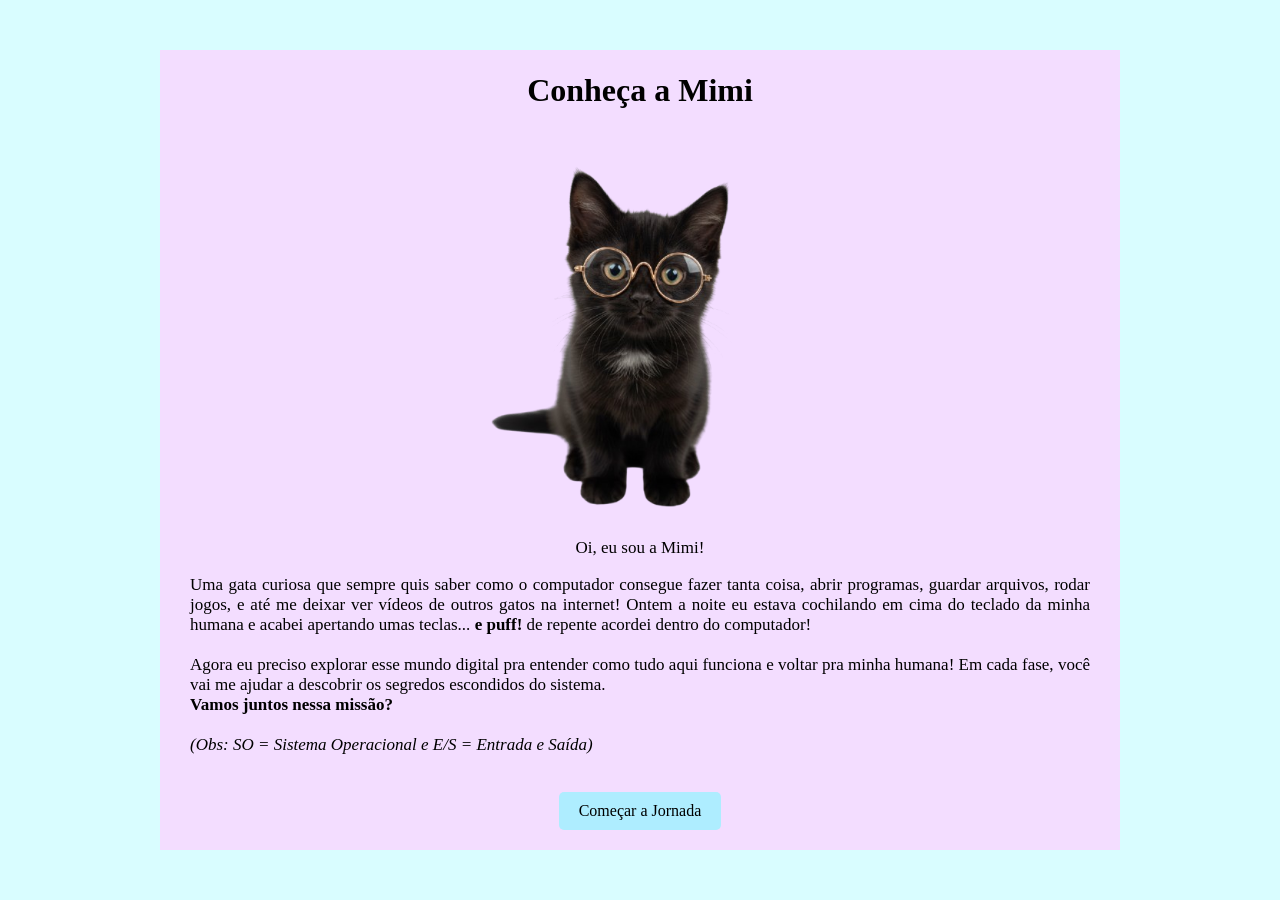
==== index.html @ 21d63133 "versão 1 do jogo" ====
<!DOCTYPE html>
<html lang="pt-BR">
<head>
    <meta charset="UTF-8">
    <meta name="viewport" content="width=device-width, initial-scale=1.0">
    <title>mimi.exe</title>
    <link rel="stylesheet" href="style.css">
</head>
<body>
    <div class="container">
        <h1>Conheça a Mimi </h1>
        <img src="imagens/gato.png" alt="Mimi curioso" class="miau-img">
        <section id="texto-doido">
            <span id="oi-mimi">Oi, eu sou a Mimi!</span>
            <p class="miau-txt">
                Uma gata curiosa que sempre quis saber como o computador consegue fazer tanta coisa, abrir programas, guardar arquivos, rodar jogos, e até me deixar ver vídeos de outros gatos na internet!
                Ontem a noite eu estava cochilando em cima do teclado da minha humana e acabei apertando umas teclas... <b>e puff!</b> de repente acordei dentro do computador!<br><br>
                Agora eu preciso explorar esse mundo digital pra entender como tudo aqui funciona e voltar pra minha humana!
                Em cada fase, você vai me ajudar a descobrir os segredos escondidos do sistema.<br>
                <b>Vamos juntos nessa missão?</b><br><br>
                <i>(Obs: SO = Sistema Operacional e E/S = Entrada e Saída)</i>
            </p>
        </section>
        <button id="startBtn">Começar a Jornada</button>
    </div>

    <script>
        const startBtn = document.getElementById("startBtn");

        startBtn.addEventListener("click", () => { 
        document.body.style.transition = "opacity 0.8s ease";
        document.body.style.opacity = "0"; // dá o fade-out

        setTimeout(() => {
            window.location.href = "jogo.html";
        }, 800); // espera o fade acabar antes de mudar de página
        });
    </script>
</body>
</html>
---- style.css ----
body {
    font-family: Rockwell;
    background-color: #c9fdffb2;
    color: #000;
    display: flex;
    justify-content: center;
    align-items: center;
    height: 100vh;
    margin: 0;
    opacity: 1;
    transition: opacity 0.8s ease;
}


.container {
    background-color: #ffd0ffb2;
    text-align: center;
    min-width: 900px;
    min-height: 700px;
}

button {
    background-color: #aeedff;
    color: #000000;
    border: none;
    padding: 10px 20px;
    margin-top: 20px;
    margin-bottom: 20px;
    cursor: pointer;
    border-radius: 5px;
    width: 25px 10px;
    font-family: Rockwell;
    font-size: medium;
}

button:hover {
    opacity: 0.8;
}

.hidden {
    display: none;
}

#question-container {
    margin-top: 30px;
    width: 126%;
    text-align: center;
    margin-left: -13%;
}


.option {
    display: block;
    background-color: #f5f5f5;
    border: 2px solid #dadedd;
    padding: 10px;
    margin: 8px auto;
    width: 80%;
    cursor: pointer;
    border-radius: 5px;
}

.option:hover {
    background-color: #aeedff;
}

#cpu-container {
    margin-top: 30px;
}


.unlock-container {
    text-align: center;
    margin-top: 20px;
}

.unlock-container .piece-img {
    width: 200px; 
    height: auto;
    margin-bottom: 10px;
}


#pieces {
    display: flex;
    flex-wrap: wrap;
    justify-content: center;
    gap: 5px;
    margin-top: 5px;
}

#pieces .piece-img {
    width: 100px; 
    height: auto;
}
.miau-img
{
    height: 40%;
    width: 40%;
    margin: 10px 0;
    animation: float 2s ease-in-out infinite;
}

#texto-doido
{
    margin: 0 auto;
    font-size: 17px;
    font-family: Rockwell;
    padding: 0px 30px;
    max-width: 900px;
}

.miau-txt
{
    text-align: justify;
    
}

@keyframes float
{
    0%, 100% { transform: translateY(0); }
    50% { transform: translateY(-10px); }
}

#miauMascote
{
    position: fixed;
    bottom: 50px;       
    right: 25%;         
    transform: translate(0, 0); 
    width: 180px;       
    opacity: 0;
    transition: all 0.8s ease;
    z-index: 1000;
}

#miauMensagem
{
    position: fixed;
    bottom: 250px;      
    right: 20%;         
    transform: translate(0, 0); 
    background: #aeedff;
    color: #000000;
    padding: 15px 25px; 
    border-radius: 16px;
    font-weight: bold;
    font-size: 20px;    
    opacity: 0;
    transition: all 0.8s ease;
    z-index: 999;
}

#miauMascote.show
{
    opacity: 1;
    transform: translateY(0);
}

#miauMensagem.show
{
    opacity: 1;
    transform: translateY(0);
}

#question-container p {
    font-size: 20px; 
    line-height: 28px;
}

#question-container h2 {
    font-size: 26px;
    margin-bottom: 15px;
}

.fade {
  opacity: 0;
  transition: opacity 0.8s ease;
}

.show {
  opacity: 1;
}

.h2
{
    font-weight: bold;
    font-size: 20px; 
}

.Mimidona
{
    width: 100%;
    margin: 10px;
}

.inicio
{
    width: 100%;
    margin: 10px;
    
}
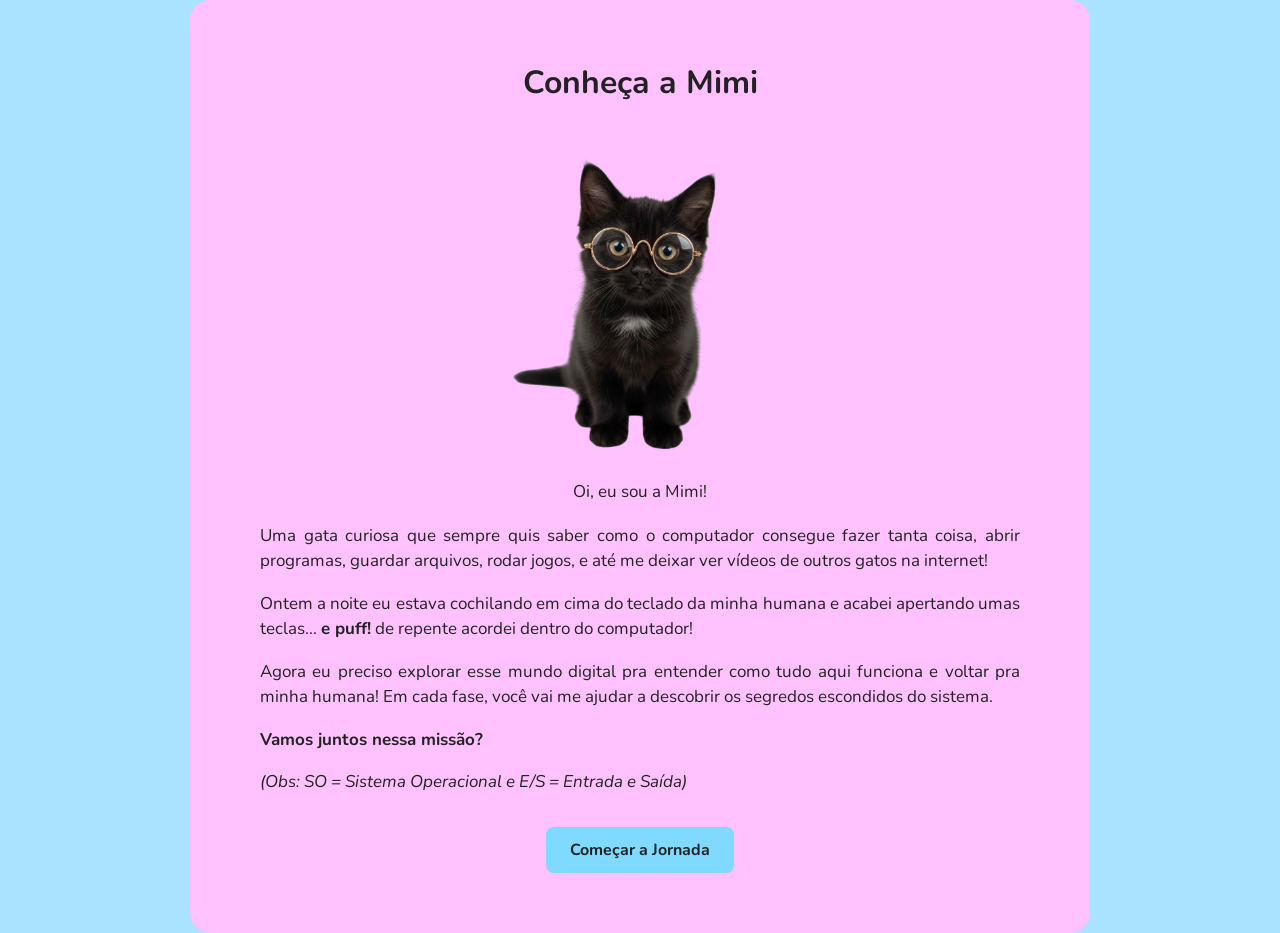
==== commit a156614b: "refactor: ajustes gerais no UI" ====
--- a/index.html
+++ b/index.html
@@ -1,40 +1,48 @@
 <!DOCTYPE html>
 <html lang="pt-BR">
+
 <head>
     <meta charset="UTF-8">
     <meta name="viewport" content="width=device-width, initial-scale=1.0">
-    <title>mimi.exe</title>
+    <title>Jogo da Mimi</title>
+    <link rel="preconnect" href="https://fonts.googleapis.com">
+    <link rel="preconnect" href="https://fonts.gstatic.com" crossorigin>
+    <link href="https://fonts.googleapis.com/css2?family=Nunito:wght@400;700;800&display=swap" rel="stylesheet">
     <link rel="stylesheet" href="style.css">
 </head>
+
 <body>
-    <div class="container">
+    <main class="container">
         <h1>Conheça a Mimi </h1>
         <img src="imagens/gato.png" alt="Mimi curioso" class="miau-img">
         <section id="texto-doido">
             <span id="oi-mimi">Oi, eu sou a Mimi!</span>
-            <p class="miau-txt">
-                Uma gata curiosa que sempre quis saber como o computador consegue fazer tanta coisa, abrir programas, guardar arquivos, rodar jogos, e até me deixar ver vídeos de outros gatos na internet!
-                Ontem a noite eu estava cochilando em cima do teclado da minha humana e acabei apertando umas teclas... <b>e puff!</b> de repente acordei dentro do computador!<br><br>
-                Agora eu preciso explorar esse mundo digital pra entender como tudo aqui funciona e voltar pra minha humana!
-                Em cada fase, você vai me ajudar a descobrir os segredos escondidos do sistema.<br>
-                <b>Vamos juntos nessa missão?</b><br><br>
-                <i>(Obs: SO = Sistema Operacional e E/S = Entrada e Saída)</i>
-            </p>
+            <div class="miau-txt">
+                <p>Uma gata curiosa que sempre quis saber como o computador consegue fazer tanta coisa, abrir programas,
+                    guardar arquivos, rodar jogos, e até me deixar ver vídeos de outros gatos na internet!</p>
+                <p>Ontem a noite eu estava cochilando em cima do teclado da minha humana e acabei apertando umas
+                    teclas... <b>e puff!</b> de repente acordei dentro do computador!</p>
+                <p>Agora eu preciso explorar esse mundo digital pra entender como tudo aqui funciona e voltar pra minha
+                    humana! Em cada fase, você vai me ajudar a descobrir os segredos escondidos do sistema.</p>
+                <p><b>Vamos juntos nessa missão?</b></p>
+                <p><i>(Obs: SO = Sistema Operacional e E/S = Entrada e Saída)</i></p>
+            </div>
         </section>
         <button id="startBtn">Começar a Jornada</button>
-    </div>
+    </main>
 
     <script>
         const startBtn = document.getElementById("startBtn");
 
-        startBtn.addEventListener("click", () => { 
-        document.body.style.transition = "opacity 0.8s ease";
-        document.body.style.opacity = "0"; // dá o fade-out
+        startBtn.addEventListener("click", () => {
+            document.body.style.transition = "opacity 0.8s ease";
+            document.body.style.opacity = "0"; // dá o fade-out
 
-        setTimeout(() => {
-            window.location.href = "jogo.html";
-        }, 800); // espera o fade acabar antes de mudar de página
+            setTimeout(() => {
+                window.location.href = "jogo.html";
+            }, 800); // espera o fade acabar antes de mudar de página
         });
     </script>
 </body>
-</html>
+
+</html>
--- a/style.css
+++ b/style.css
@@ -1,176 +1,195 @@
+:root {
+  --bg-primary: #aae3ff;
+  --bg-container: #ffc2ff;
+  --btn-bg: #80d9ff;
+  --btn-hover: #4dc4ff;
+  --text-color: #222222;
+  --font-main: 'Nunito', sans-serif;
+}
+
 body {
-    font-family: Rockwell;
-    background-color: #c9fdffb2;
-    color: #000;
-    display: flex;
-    justify-content: center;
-    align-items: center;
-    height: 100vh;
-    margin: 0;
-    opacity: 1;
-    transition: opacity 0.8s ease;
+  font-family: var(--font-main);
+  background-color: var(--bg-primary);
+  color: var(--text-color);
+  display: flex;
+  justify-content: center;
+  align-items: center;
+  min-height: 100vh;
+  margin: 0;
+  opacity: 1;
+  transition: opacity 0.8s ease;
 }
 
 
 .container {
-    background-color: #ffd0ffb2;
-    text-align: center;
-    min-width: 900px;
-    min-height: 700px;
+  background-color: var(--bg-container);
+  text-align: center;
+  width: 90%;
+  max-width: 900px;
+  min-height: 70vh;
+  padding: 40px;
+  border-radius: 20px;
+  box-sizing: border-box;
 }
 
 button {
-    background-color: #aeedff;
-    color: #000000;
-    border: none;
-    padding: 10px 20px;
-    margin-top: 20px;
-    margin-bottom: 20px;
-    cursor: pointer;
-    border-radius: 5px;
-    width: 25px 10px;
-    font-family: Rockwell;
-    font-size: medium;
+  background-color: var(--btn-bg);
+  color: var(--text-color);
+  border: none;
+  padding: 12px 24px;
+  margin-top: 20px;
+  margin-bottom: 20px;
+  cursor: pointer;
+  border-radius: 8px;
+  font-family: var(--font-main);
+  font-size: 1rem;
+  font-weight: 700;
+  transition: background-color 0.3s ease, transform 0.1s ease;
 }
 
 button:hover {
-    opacity: 0.8;
+  background-color: var(--btn-hover);
+  transform: translateY(-2px);
 }
 
 .hidden {
-    display: none;
+  display: none;
 }
 
 #question-container {
-    margin-top: 30px;
-    width: 126%;
-    text-align: center;
-    margin-left: -13%;
+  margin-top: 30px;
+  width: 100%;
+  text-align: center;
+  margin: 30px auto 0;
 }
 
 
 .option {
-    display: block;
-    background-color: #f5f5f5;
-    border: 2px solid #dadedd;
-    padding: 10px;
-    margin: 8px auto;
-    width: 80%;
-    cursor: pointer;
-    border-radius: 5px;
+  display: block;
+  background-color: #f5f5f5;
+  border: 2px solid #dadedd;
+  padding: 10px;
+  margin: 8px auto;
+  width: 80%;
+  cursor: pointer;
+  border-radius: 5px;
 }
 
 .option:hover {
-    background-color: #aeedff;
+  background-color: var(--btn-hover);
 }
 
 #cpu-container {
-    margin-top: 30px;
+  margin-top: 30px;
 }
 
 
 .unlock-container {
-    text-align: center;
-    margin-top: 20px;
+  text-align: center;
+  margin-top: 20px;
 }
 
 .unlock-container .piece-img {
-    width: 200px; 
-    height: auto;
-    margin-bottom: 10px;
+  width: 200px;
+  height: auto;
+  margin-bottom: 10px;
 }
 
 
 #pieces {
-    display: flex;
-    flex-wrap: wrap;
-    justify-content: center;
-    gap: 5px;
-    margin-top: 5px;
+  display: flex;
+  flex-wrap: wrap;
+  justify-content: center;
+  gap: 5px;
+  margin-top: 5px;
 }
 
 #pieces .piece-img {
-    width: 100px; 
-    height: auto;
-}
-.miau-img
-{
-    height: 40%;
-    width: 40%;
-    margin: 10px 0;
-    animation: float 2s ease-in-out infinite;
-}
-
-#texto-doido
-{
-    margin: 0 auto;
-    font-size: 17px;
-    font-family: Rockwell;
-    padding: 0px 30px;
-    max-width: 900px;
-}
-
-.miau-txt
-{
-    text-align: justify;
-    
-}
-
-@keyframes float
-{
-    0%, 100% { transform: translateY(0); }
-    50% { transform: translateY(-10px); }
-}
-
-#miauMascote
-{
-    position: fixed;
-    bottom: 50px;       
-    right: 25%;         
-    transform: translate(0, 0); 
-    width: 180px;       
-    opacity: 0;
-    transition: all 0.8s ease;
-    z-index: 1000;
-}
-
-#miauMensagem
-{
-    position: fixed;
-    bottom: 250px;      
-    right: 20%;         
-    transform: translate(0, 0); 
-    background: #aeedff;
-    color: #000000;
-    padding: 15px 25px; 
-    border-radius: 16px;
-    font-weight: bold;
-    font-size: 20px;    
-    opacity: 0;
-    transition: all 0.8s ease;
-    z-index: 999;
-}
-
-#miauMascote.show
-{
-    opacity: 1;
+  width: 100px;
+  height: auto;
+}
+
+.miau-img {
+  height: 40%;
+  width: 40%;
+  margin: 10px 0;
+  animation: float 2s ease-in-out infinite;
+}
+
+#texto-doido {
+  margin: 0 auto;
+  font-size: 17px;
+  padding: 0px 30px;
+  max-width: 900px;
+}
+
+.miau-txt {
+  text-align: justify;
+  margin-top: 20px;
+}
+
+.miau-txt p {
+  margin-bottom: 12px;
+  line-height: 1.5;
+}
+
+@keyframes float {
+
+  0%,
+  100% {
     transform: translateY(0);
-}
-
-#miauMensagem.show
-{
-    opacity: 1;
-    transform: translateY(0);
+  }
+
+  50% {
+    transform: translateY(-10px);
+  }
+}
+
+#miauMascote {
+  position: fixed;
+  bottom: 50px;
+  right: 25%;
+  transform: translate(0, 0);
+  width: 180px;
+  opacity: 0;
+  transition: all 0.8s ease;
+  z-index: 1000;
+}
+
+#miauMensagem {
+  position: fixed;
+  bottom: 250px;
+  right: 20%;
+  transform: translate(0, 0);
+  background: #aeedff;
+  color: #000000;
+  padding: 15px 25px;
+  border-radius: 16px;
+  font-weight: bold;
+  font-size: 20px;
+  opacity: 0;
+  transition: all 0.8s ease;
+  z-index: 999;
+}
+
+#miauMascote.show {
+  opacity: 1;
+  transform: translateY(0);
+}
+
+#miauMensagem.show {
+  opacity: 1;
+  transform: translateY(0);
 }
 
 #question-container p {
-    font-size: 20px; 
-    line-height: 28px;
+  font-size: 20px;
+  line-height: 28px;
 }
 
 #question-container h2 {
-    font-size: 26px;
-    margin-bottom: 15px;
+  font-size: 26px;
+  margin-bottom: 15px;
 }
 
 .fade {
@@ -182,21 +201,18 @@
   opacity: 1;
 }
 
-.h2
-{
-    font-weight: bold;
-    font-size: 20px; 
-}
-
-.Mimidona
-{
-    width: 100%;
-    margin: 10px;
-}
-
-.inicio
-{
-    width: 100%;
-    margin: 10px;
-    
+.h2 {
+  font-weight: bold;
+  font-size: 20px;
+}
+
+.Mimidona {
+  width: 100%;
+  margin: 10px;
+}
+
+.inicio {
+  width: 100%;
+  margin: 10px;
+
 }
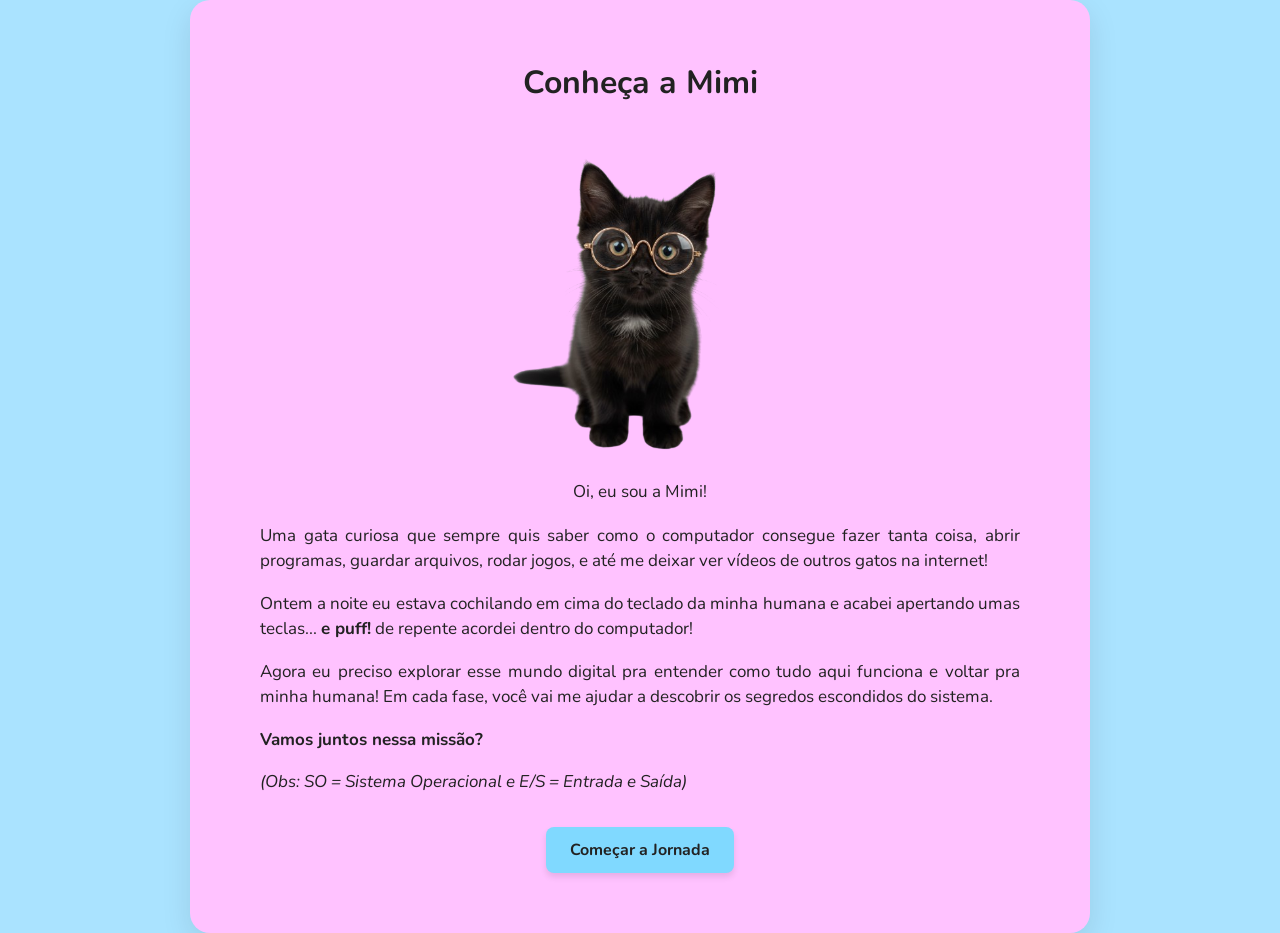
==== commit 7601067a: "fim das correções" ====
--- a/index.html
+++ b/index.html
@@ -35,8 +35,7 @@
         const startBtn = document.getElementById("startBtn");
 
         startBtn.addEventListener("click", () => {
-            document.body.style.transition = "opacity 0.8s ease";
-            document.body.style.opacity = "0"; // dá o fade-out
+            document.body.classList.add("fade-out");
 
             setTimeout(() => {
                 window.location.href = "jogo.html";
--- a/style.css
+++ b/style.css
@@ -16,8 +16,21 @@
   align-items: center;
   min-height: 100vh;
   margin: 0;
-  opacity: 1;
-  transition: opacity 0.8s ease;
+  animation: fadeIn 0.8s ease-in forwards;
+}
+
+@keyframes fadeIn {
+  from { opacity: 0; }
+  to { opacity: 1; }
+}
+
+.fade-out {
+  animation: fadeOut 0.8s ease forwards !important;
+}
+
+@keyframes fadeOut {
+  from { opacity: 1; }
+  to { opacity: 0; }
 }
 
 
@@ -30,6 +43,7 @@
   padding: 40px;
   border-radius: 20px;
   box-sizing: border-box;
+  box-shadow: 0 10px 30px rgba(0, 0, 0, 0.1);
 }
 
 button {
@@ -44,12 +58,19 @@
   font-family: var(--font-main);
   font-size: 1rem;
   font-weight: 700;
-  transition: background-color 0.3s ease, transform 0.1s ease;
+  transition: all 0.3s ease;
+  box-shadow: 0 4px 6px rgba(0, 0, 0, 0.1);
 }
 
 button:hover {
   background-color: var(--btn-hover);
   transform: translateY(-2px);
+  box-shadow: 0 6px 12px rgba(0, 0, 0, 0.15);
+}
+
+button:active {
+  transform: translateY(1px);
+  box-shadow: 0 2px 4px rgba(0, 0, 0, 0.1);
 }
 
 .hidden {
@@ -66,17 +87,26 @@
 
 .option {
   display: block;
-  background-color: #f5f5f5;
-  border: 2px solid #dadedd;
-  padding: 10px;
-  margin: 8px auto;
+  background-color: #fcfcfc;
+  border: 1px solid rgba(0,0,0,0.05);
+  padding: 12px;
+  margin: 10px auto;
   width: 80%;
   cursor: pointer;
-  border-radius: 5px;
+  border-radius: 8px;
+  transition: all 0.2s ease;
+  box-shadow: 0 3px 6px rgba(0, 0, 0, 0.05);
 }
 
 .option:hover {
   background-color: var(--btn-hover);
+  transform: translateY(-2px);
+  box-shadow: 0 5px 10px rgba(0, 0, 0, 0.1);
+}
+
+.option:active {
+  transform: translateY(1px);
+  box-shadow: 0 2px 4px rgba(0, 0, 0, 0.05);
 }
 
 #cpu-container {
@@ -147,8 +177,8 @@
 
 #miauMascote {
   position: fixed;
-  bottom: 50px;
-  right: 25%;
+  bottom: 30px;
+  right: 30px;
   transform: translate(0, 0);
   width: 180px;
   opacity: 0;
@@ -158,11 +188,11 @@
 
 #miauMensagem {
   position: fixed;
-  bottom: 250px;
-  right: 20%;
+  bottom: 180px;
+  right: 50px;
   transform: translate(0, 0);
-  background: #aeedff;
-  color: #000000;
+  background: var(--btn-bg);
+  color: var(--text-color);
   padding: 15px 25px;
   border-radius: 16px;
   font-weight: bold;
@@ -170,6 +200,7 @@
   opacity: 0;
   transition: all 0.8s ease;
   z-index: 999;
+  box-shadow: 0 5px 15px rgba(0, 0, 0, 0.1);
 }
 
 #miauMascote.show {
@@ -215,4 +246,47 @@
   width: 100%;
   margin: 10px;
 
+}
+
+/* ======= RESPONSIVIDADE ======= */
+@media (max-width: 768px) {
+  .container {
+    width: 95%;
+    padding: 20px;
+  }
+
+  .miau-img {
+    width: 60%;
+    height: auto;
+  }
+
+  #texto-doido {
+    padding: 0 10px;
+    font-size: 15px;
+  }
+
+  h1 { font-size: 1.5rem; }
+  h2 { font-size: 1.3rem; }
+
+  #question-container p { 
+    font-size: 18px; 
+    line-height: 24px;
+  }
+
+  .option { 
+    width: 95%; 
+    padding: 10px;
+  }
+
+  #miauMascote {
+    right: 10px;
+    width: 120px;
+  }
+
+  #miauMensagem {
+    right: 10px;
+    bottom: 180px;
+    font-size: 16px;
+    padding: 10px 15px;
+  }
 }
